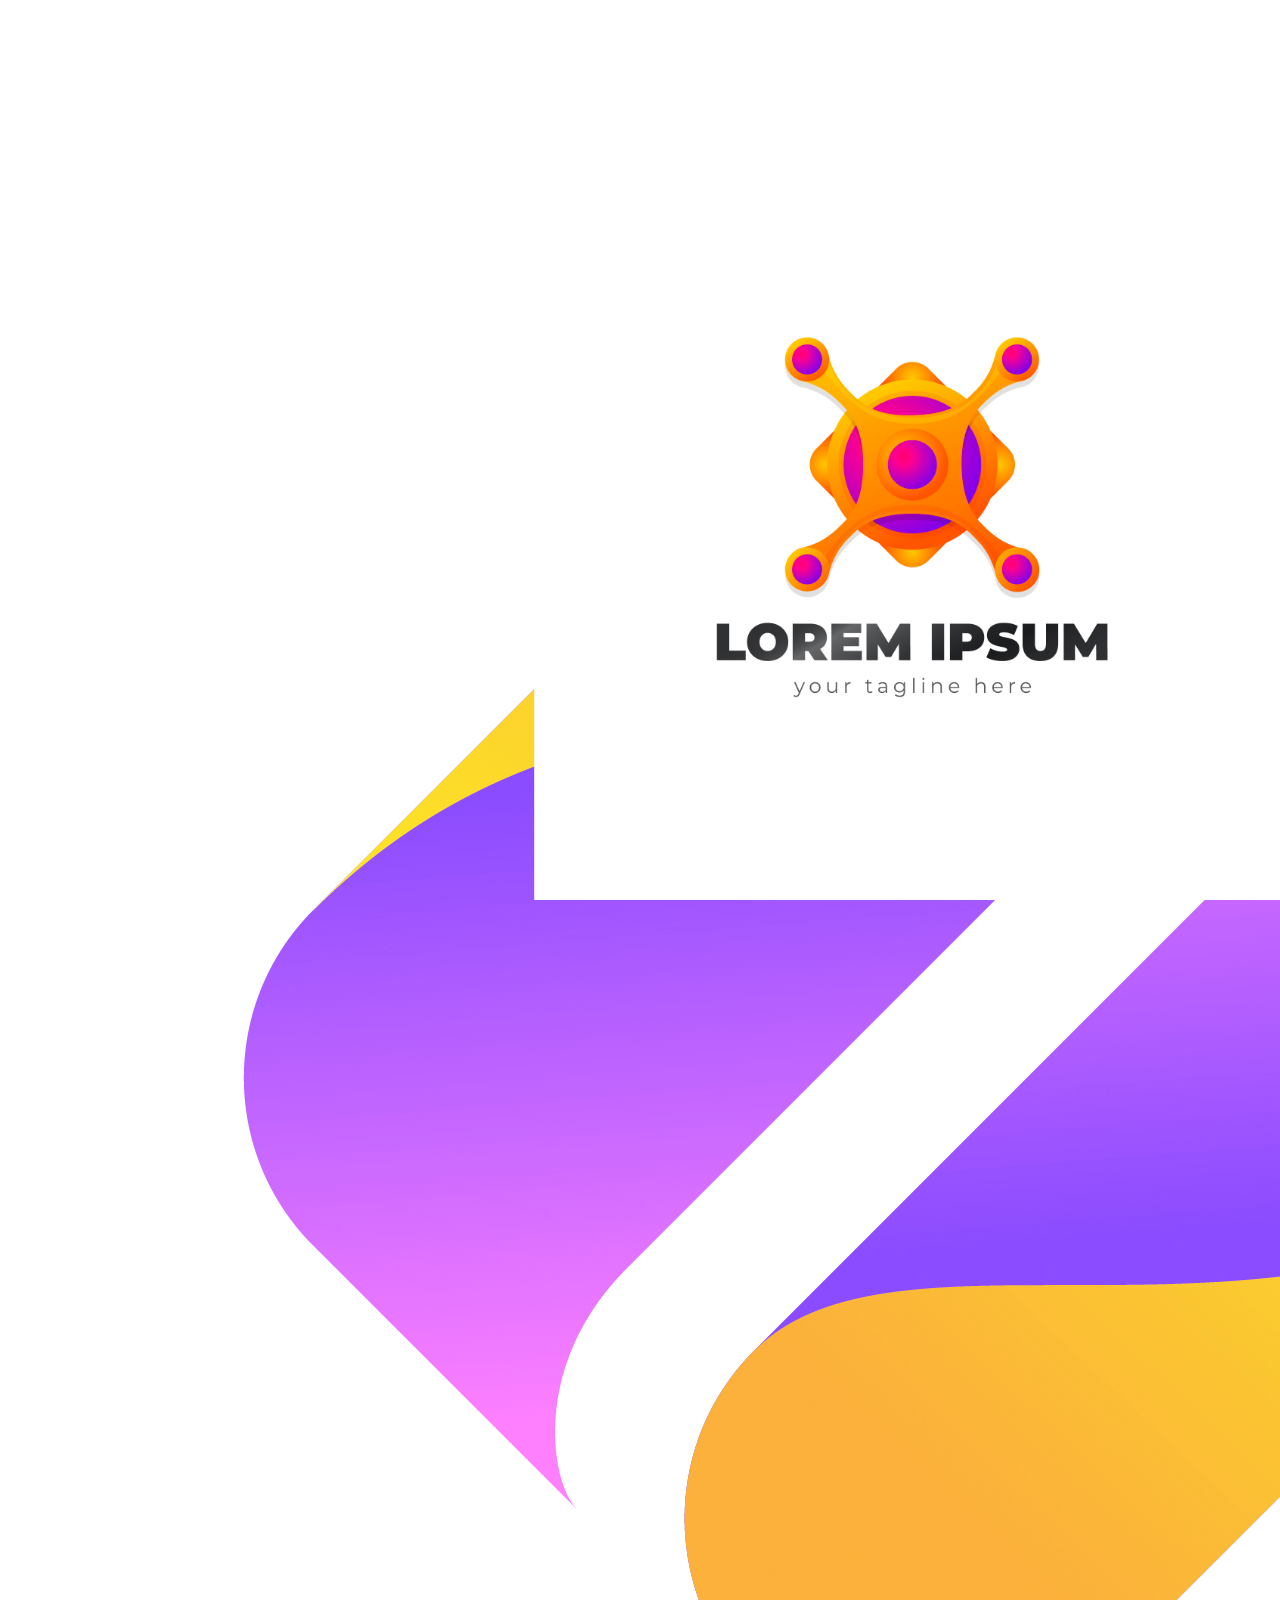
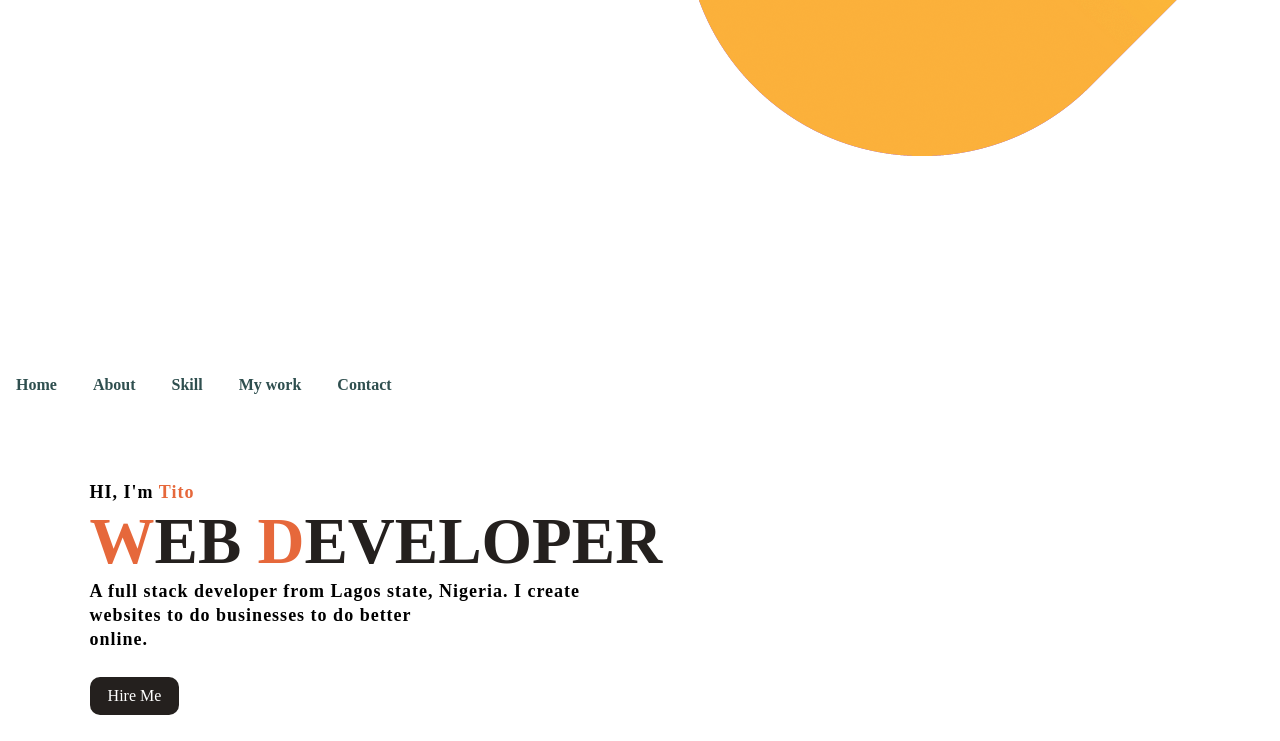
==== index.htm @ ba3e4312 "my second commit" ====
<!DOCTYPE html>
<html lang="en">
<head>
    <meta charset="UTF-8">
    <meta name="viewport" content="width=device-width, initial-scale=1.0">
      <link rel="stylesheet" href="style.css">
      <title>MyPortfolio</title>
</head>
<body>
    <div class="container">

        <!-- First section -->

        <section class="MyHead">
            <div class="Logo">
                <img src="img01.png" alt="logo">  
            </div>
            <nav class="MyList">
                <ul>
                    <li><a href="#">Home</a></li>
                    <li><a href="#">About</a></li>
                    <li><a href="#">Skill</a></li>
                    <li><a href="#">My work</a></li>
                    <li><a href="#">Contact</a></li>
                </ul>
            </nav>
        </section>

        <!-- Second Section -->

        <section class="MyBody">
            <div class="info">
                <h3>HI, I'm <span>Tito</span></h3>
                <h1> <span>W</span>EB <span>D</span>EVELOPER</h1>
                <h3> A full stack developer from Lagos state, Nigeria.
                    I create<br> websites to do businesses to do better <br> online.
                </h3>
                <div class="MyLink">
                 <a href="#">Hire Me</a>
                </div>
            </div>
            <div class="image">
                <img src="img04.jpg" class="girl">
            </div>
        </section>
    </div>
</body>
</html>
---- style.css ----
*{
    margin: 0;
    padding: 0;
}

.main{
    max-width: 100%;
    background: url(bg.jpg);
    background-size: cover;
    height: 100vh;
    position: relative;
    font-family: sans-serif;

}

.navbar{
    width: 86%;
    display: flex;
    margin: auto;
    padding: 15px 0;;
    align-items: center;
    justify-content: space-between;

}

.navbar .logo{
    width: 140px;
    cursor:pointer;
    margin-top: 2%;
    margin-left: -4%;
}
ul{
    margin-top: -3%;

}
ul li{
    list-style: none;
    display: inline-block;
    padding: 10px 16px;

}
ul li a{
    font-size:16px ;
    font-weight: bold;
    text-decoration: none;
    color: darkslategray;
    margin-top: -3%;
    transition: 4s ease;
}

ul li a:hover{
    color: rgb(110, 48, 26);

}

.info{
    margin-left: 7%;
    margin-top: 6%;

}
.info h1{
    font-size: 65px;
    color: rgb(36,32,30);


}
.info h3{
    font-size:18px ;
    letter-spacing: 1px;
    line-height: 24px;
}

.info span{
    color: rgb(230, 104, 59 );
}

.info a{
    text-decoration: none;
    color: #fff;
    background: rgb(36,32,30);
    margin: 26px 0;
    padding:10px 18px ;
    border-radius: 10px;
    display: inline-block;
    transition:  -4s ease;

}

.info  a:hover{
    background: rgb(59,174, 209);
}

.image{
    width: 30%;
    height: 60%;
    position: absolute;
    right: 100px;
    bottom: 0;
    border: none;

}

.image img{
    position: absolute;
    height: 140%;
    left: 40%;
    transform: translate(-55%);
    bottom: 0;
    
}
.image:hover .girl{
    left: 55%;
}
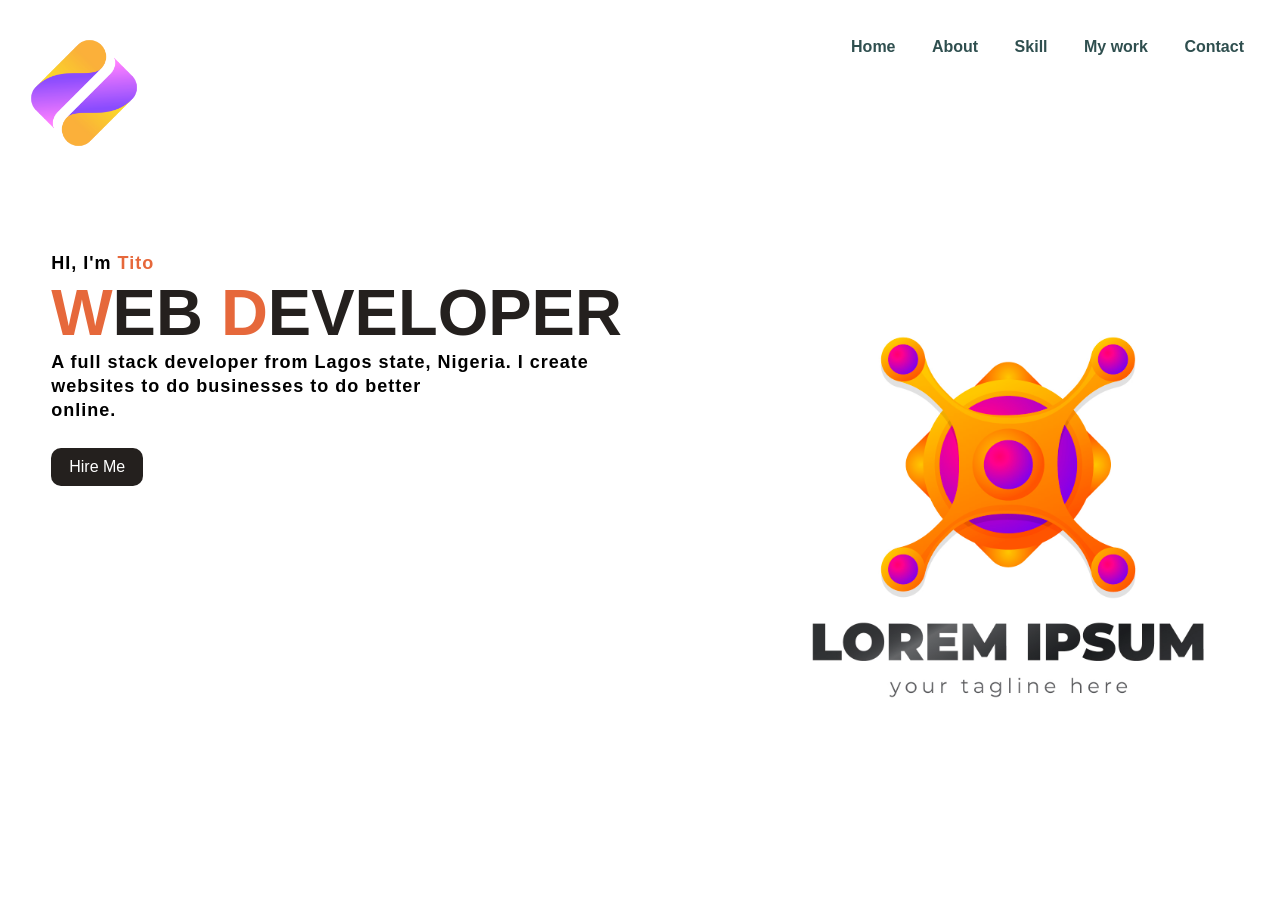
==== commit e9fb4f38: "New commit" ====
--- a/index.htm
+++ b/index.htm
@@ -11,10 +11,12 @@
 
         <!-- First section -->
 
-        <section class="MyHead">
+        <section class="header">
+
             <div class="Logo">
                 <img src="img01.png" alt="logo">  
             </div>
+
             <nav class="MyList">
                 <ul>
                     <li><a href="#">Home</a></li>
@@ -29,7 +31,9 @@
         <!-- Second Section -->
 
         <section class="MyBody">
+
             <div class="info">
+
                 <h3>HI, I'm <span>Tito</span></h3>
                 <h1> <span>W</span>EB <span>D</span>EVELOPER</h1>
                 <h3> A full stack developer from Lagos state, Nigeria.
--- a/style.css
+++ b/style.css
@@ -1,4 +1,123 @@
-*{
+ *{
+   margin: 0;
+   padding: 0;
+   box-sizing: border-box;
+   font-family: "Inter", sans-serif;
+}
+
+.container{
+    list-style: none;
+    height: 100%;
+    width: 100%;
+    /* transition: transform .5s; */
+    /* min-width: 100%; */
+
+}
+
+.header{
+     display: flex;
+    justify-content: space-between;
+    padding: 20px;
+}
+
+.header .Logo img{
+    width: 140px;
+    cursor:pointer;
+    margin-top: 2%;
+    margin-left: -4%;
+}
+
+.MyList ul{
+     margin-top: 2%;
+}
+
+.MyList ul li{
+    list-style: none;
+    display: inline-block;
+    padding: 10px 16px;
+}
+
+.MyList ul li a{
+    font-size:16px ;
+    font-weight: bold;
+    text-decoration: none;
+    color: darkslategray;
+    margin-top: -3%;
+    transition: 4s ease;
+}
+ul li a:hover{
+    color: rgb(110, 48, 26);
+}
+
+ /* SECTION TWO */
+     
+.MyBody{
+    margin-top: 5%;
+    margin-left: 4%;
+}
+
+.MyBody .info h1{
+    font-size: 65px;
+    color: rgb(36,32,30);
+}
+
+
+.info h3{
+     font-size:18px ;
+    letter-spacing: 1px;
+    line-height: 24px;
+}
+
+.info span{
+    color: rgb(230, 104, 59 );
+}
+
+.info a{
+    text-decoration: none;
+    color: #fff;
+    background: rgb(36,32,30);
+    margin: 26px 0;
+    padding:10px 18px ;
+    border-radius: 10px;
+    display: inline-block;
+    transition:  -4s ease;
+
+}
+
+.info  a:hover{
+    background: rgb(59,174, 209);
+}
+
+
+.image {
+    width: 30%;
+    height: 60%;
+    position: absolute;
+    right: 100px;
+    bottom: 0;
+    border: none;
+
+}
+
+.image img{
+    position: absolute;
+    height: 140%;
+    left: 65%;
+    transform: translate(-55%);
+    bottom: 0;
+   
+}
+
+.image:hover .girl{
+    left: 55%;
+
+}
+
+
+
+
+
+/* *{
     margin: 0;
     padding: 0;
 }
@@ -110,4 +229,4 @@
 }
 .image:hover .girl{
     left: 55%;
-}
+} */
